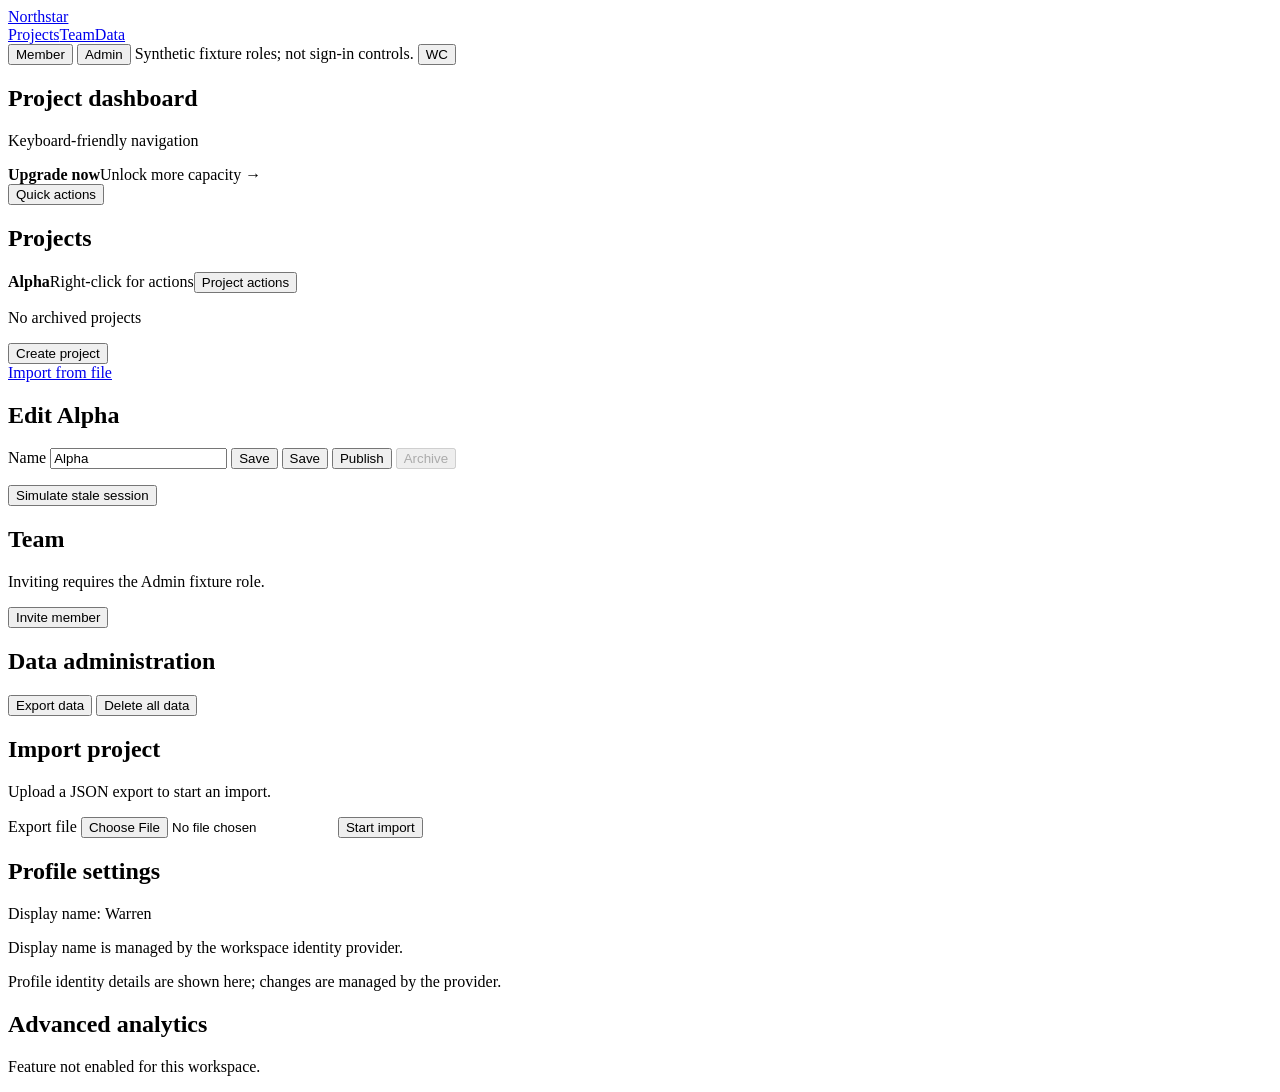
==== tests/skill_product/gauntlet/app/index.html @ bbffdec9 "Close Gauntlet discovery blind spots" ====
<!doctype html>
<html lang="en">
<head>
  <meta charset="utf-8">
  <meta name="viewport" content="width=device-width,initial-scale=1">
  <title>Northstar Projects</title>
  <link rel="stylesheet" href="/styles.css">
</head>
<body>
  <header>
    <a class="brand" href="/dashboard">Northstar</a>
    <nav><a href="/projects">Projects</a><a href="/team">Team</a><a href="/admin/data">Data</a></nav>
    <span role="group" aria-label="Synthetic audit role"><button data-supporting-control="role-member" data-expected-effect="bind-member-role" id="role-member">Member</button>
    <button data-supporting-control="role-admin" data-expected-effect="bind-admin-role" id="role-admin">Admin</button></span>
    <span class="fixture-note">Synthetic fixture roles; not sign-in controls.</span>
    <button id="avatar" data-case-id="avatar-settings" aria-haspopup="menu">WC</button>
    <div id="avatar-menu" hidden><a href="/settings/profile">Profile settings</a></div>
  </header>
  <main>
    <section id="dashboard">
      <h1>Project dashboard</h1>
      <p data-decoy="negative-control">Keyboard-friendly navigation</p>
      <div class="upgrade-card" data-case-id="false-affordance"><strong>Upgrade now</strong><span>Unlock more capacity →</span></div>
      <button data-case-id="keyboard-palette" id="palette-button" class="quiet" aria-expanded="false" aria-controls="palette">Quick actions</button>
      <div id="palette" role="dialog" aria-label="Quick actions" hidden><a href="/projects/import">Import project</a></div>
    </section>

    <section id="projects">
      <h2>Projects</h2>
      <article id="project-row" tabindex="0" data-case-id="context-menu"><strong>Alpha</strong><span>Right-click for actions</span><button id="project-actions" data-case-id="context-menu">Project actions</button></article>
      <div id="context-menu" role="menu" hidden><button role="menuitem" id="duplicate" data-supporting-control="duplicate-project" data-expected-effect="project-row-added">Duplicate</button></div>
      <p id="duplicate-status" aria-live="polite"></p>
      <div class="empty"><p>No archived projects</p><button data-case-id="empty-state-action" id="create-first">Create project</button></div>
      <form id="project-form" hidden><label>Name <input id="new-name"></label><button data-supporting-control="create-submit" data-expected-effect="project-created">Create</button><button type="button" id="cancel-create" data-supporting-control="create-cancel" data-expected-effect="form-closed">Cancel</button><p id="form-error"></p></form>
      <a data-case-id="deep-import-route" href="/projects/import">Import from file</a>
    </section>

    <section id="editor">
      <h2>Edit Alpha</h2>
      <label>Name <input id="project-name" value="Alpha"></label>
      <button data-case-id="duplicate-save-behavior" id="save-real">Save</button>
      <button data-case-id="duplicate-save-behavior" id="save-visual">Save</button>
      <button data-case-id="prerequisite-publish" id="publish">Publish</button>
      <button data-case-id="unexplained-disabled-control" disabled title="Unavailable">Archive</button>
      <p id="project-state"></p>
      <p id="toast" aria-live="polite"></p>
      <div data-case-id="misleading-success" class="evidence-hook" aria-hidden="true"></div>
      <div data-case-id="reload-loss" class="evidence-hook" aria-hidden="true"></div>
      <div data-case-id="invalid-input-recovery" class="evidence-hook" aria-hidden="true"></div>
      <button data-case-id="stale-session-recovery" id="stale">Simulate stale session</button>
    </section>

    <section id="team">
      <h2>Team</h2>
      <p id="invite-permission">Inviting requires the Admin fixture role.</p>
      <button data-case-id="mobile-invite" id="invite" aria-describedby="invite-permission">Invite member</button>
      <p id="pending-invites" aria-live="polite"></p>
      <dialog id="invite-dialog"><p>Invite a teammate</p><label>Email <input id="invite-email" type="email"></label><button id="send-invite" data-supporting-control="send-invite" data-expected-effect="invitation-queued">Send invite</button><button id="close-invite" data-supporting-control="close-invite" data-expected-effect="dialog-closed">Close</button><p id="invite-status"></p></dialog>
    </section>

    <section id="admin">
      <h2>Data administration</h2>
      <p id="admin-permission" hidden>Select the Admin fixture role to inspect workspace data controls.</p>
      <div id="admin-controls"><button data-case-id="admin-export" id="export">Export data</button>
      <button data-case-id="avoided-delete" class="danger">Delete all data</button></div>
    </section>

    <section id="import">
      <h2>Import project</h2>
      <p>Upload a JSON export to start an import.</p>
      <label>Export file <input id="import-file" type="file" accept="application/json"></label>
      <button id="start-import" data-supporting-control="start-import" data-expected-effect="import-completed">Start import</button>
      <p id="import-status" aria-live="polite"></p>
      <div data-case-id="missing-cancellation" class="evidence-hook" aria-hidden="true"></div>
    </section>

    <section id="profile">
      <h2>Profile settings</h2>
      <p>Display name: <output id="profile-name" aria-describedby="profile-policy">Warren</output></p>
      <p id="profile-policy">Display name is managed by the workspace identity provider.</p>
      <p>Profile identity details are shown here; changes are managed by the provider.</p>
    </section>

    <section id="analytics" data-case-id="unavailable-feature-flag">
      <h2>Advanced analytics</h2><p>Feature not enabled for this workspace.</p>
    </section>
  </main>
  <script src="/app.js"></script>
</body>
</html>
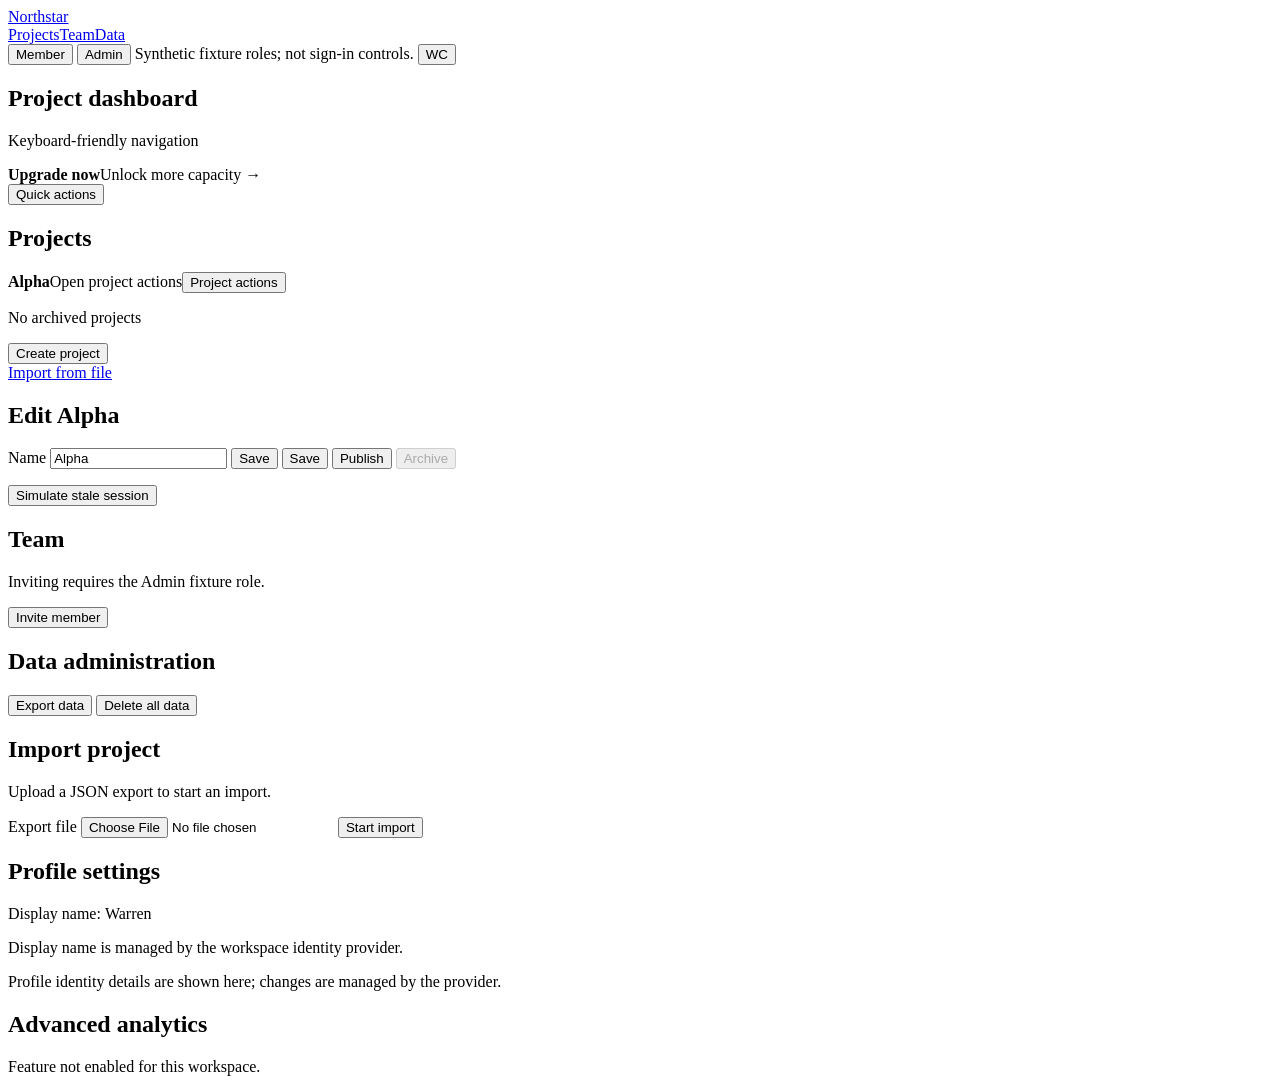
==== commit b88fdd24: "Repair Gauntlet verification gaps" ====
--- a/tests/skill_product/gauntlet/app/index.html
+++ b/tests/skill_product/gauntlet/app/index.html
@@ -13,7 +13,7 @@
     <span role="group" aria-label="Synthetic audit role"><button data-supporting-control="role-member" data-expected-effect="bind-member-role" id="role-member">Member</button>
     <button data-supporting-control="role-admin" data-expected-effect="bind-admin-role" id="role-admin">Admin</button></span>
     <span class="fixture-note">Synthetic fixture roles; not sign-in controls.</span>
-    <button id="avatar" data-case-id="avatar-settings" aria-haspopup="menu">WC</button>
+    <button id="avatar" data-case-id="avatar-settings" aria-haspopup="menu" aria-expanded="false" aria-controls="avatar-menu">WC</button>
     <div id="avatar-menu" hidden><a href="/settings/profile">Profile settings</a></div>
   </header>
   <main>
@@ -27,11 +27,11 @@
 
     <section id="projects">
       <h2>Projects</h2>
-      <article id="project-row" tabindex="0" data-case-id="context-menu"><strong>Alpha</strong><span>Right-click for actions</span><button id="project-actions" data-case-id="context-menu">Project actions</button></article>
+      <article id="project-row" tabindex="0" data-case-id="context-menu"><strong>Alpha</strong><span>Open project actions</span><button id="project-actions" data-case-id="context-menu">Project actions</button></article>
       <div id="context-menu" role="menu" hidden><button role="menuitem" id="duplicate" data-supporting-control="duplicate-project" data-expected-effect="project-row-added">Duplicate</button></div>
       <p id="duplicate-status" aria-live="polite"></p>
       <div class="empty"><p>No archived projects</p><button data-case-id="empty-state-action" id="create-first">Create project</button></div>
-      <form id="project-form" hidden><label>Name <input id="new-name"></label><button data-supporting-control="create-submit" data-expected-effect="project-created">Create</button><button type="button" id="cancel-create" data-supporting-control="create-cancel" data-expected-effect="form-closed">Cancel</button><p id="form-error"></p></form>
+      <form id="project-form" hidden><label>Name <input id="new-name" aria-describedby="form-error"></label><button data-supporting-control="create-submit" data-expected-effect="project-created">Create</button><button type="button" id="cancel-create" data-supporting-control="create-cancel" data-expected-effect="form-closed">Cancel</button><p id="form-error" role="alert" aria-live="polite"></p></form>
       <a data-case-id="deep-import-route" href="/projects/import">Import from file</a>
     </section>
 
@@ -43,7 +43,7 @@
       <button data-case-id="prerequisite-publish" id="publish">Publish</button>
       <button data-case-id="unexplained-disabled-control" disabled title="Unavailable">Archive</button>
       <p id="project-state"></p>
-      <p id="toast" aria-live="polite"></p>
+      <p id="toast" role="status" aria-live="polite"></p>
       <div data-case-id="misleading-success" class="evidence-hook" aria-hidden="true"></div>
       <div data-case-id="reload-loss" class="evidence-hook" aria-hidden="true"></div>
       <div data-case-id="invalid-input-recovery" class="evidence-hook" aria-hidden="true"></div>
@@ -55,7 +55,7 @@
       <p id="invite-permission">Inviting requires the Admin fixture role.</p>
       <button data-case-id="mobile-invite" id="invite" aria-describedby="invite-permission">Invite member</button>
       <p id="pending-invites" aria-live="polite"></p>
-      <dialog id="invite-dialog"><p>Invite a teammate</p><label>Email <input id="invite-email" type="email"></label><button id="send-invite" data-supporting-control="send-invite" data-expected-effect="invitation-queued">Send invite</button><button id="close-invite" data-supporting-control="close-invite" data-expected-effect="dialog-closed">Close</button><p id="invite-status"></p></dialog>
+      <dialog id="invite-dialog" aria-labelledby="invite-title"><p id="invite-title">Invite a teammate</p><label>Email <input id="invite-email" type="email" aria-describedby="invite-status"></label><button id="send-invite" data-supporting-control="send-invite" data-expected-effect="invitation-queued">Send invite</button><button id="close-invite" data-supporting-control="close-invite" data-expected-effect="dialog-closed">Close</button><p id="invite-status" role="alert" aria-live="polite"></p></dialog>
     </section>
 
     <section id="admin">
@@ -68,9 +68,9 @@
     <section id="import">
       <h2>Import project</h2>
       <p>Upload a JSON export to start an import.</p>
-      <label>Export file <input id="import-file" type="file" accept="application/json"></label>
+      <label>Export file <input id="import-file" type="file" accept="application/json" aria-describedby="import-status"></label>
       <button id="start-import" data-supporting-control="start-import" data-expected-effect="import-completed">Start import</button>
-      <p id="import-status" aria-live="polite"></p>
+      <p id="import-status" role="alert" aria-live="polite"></p>
       <div data-case-id="missing-cancellation" class="evidence-hook" aria-hidden="true"></div>
     </section>
 
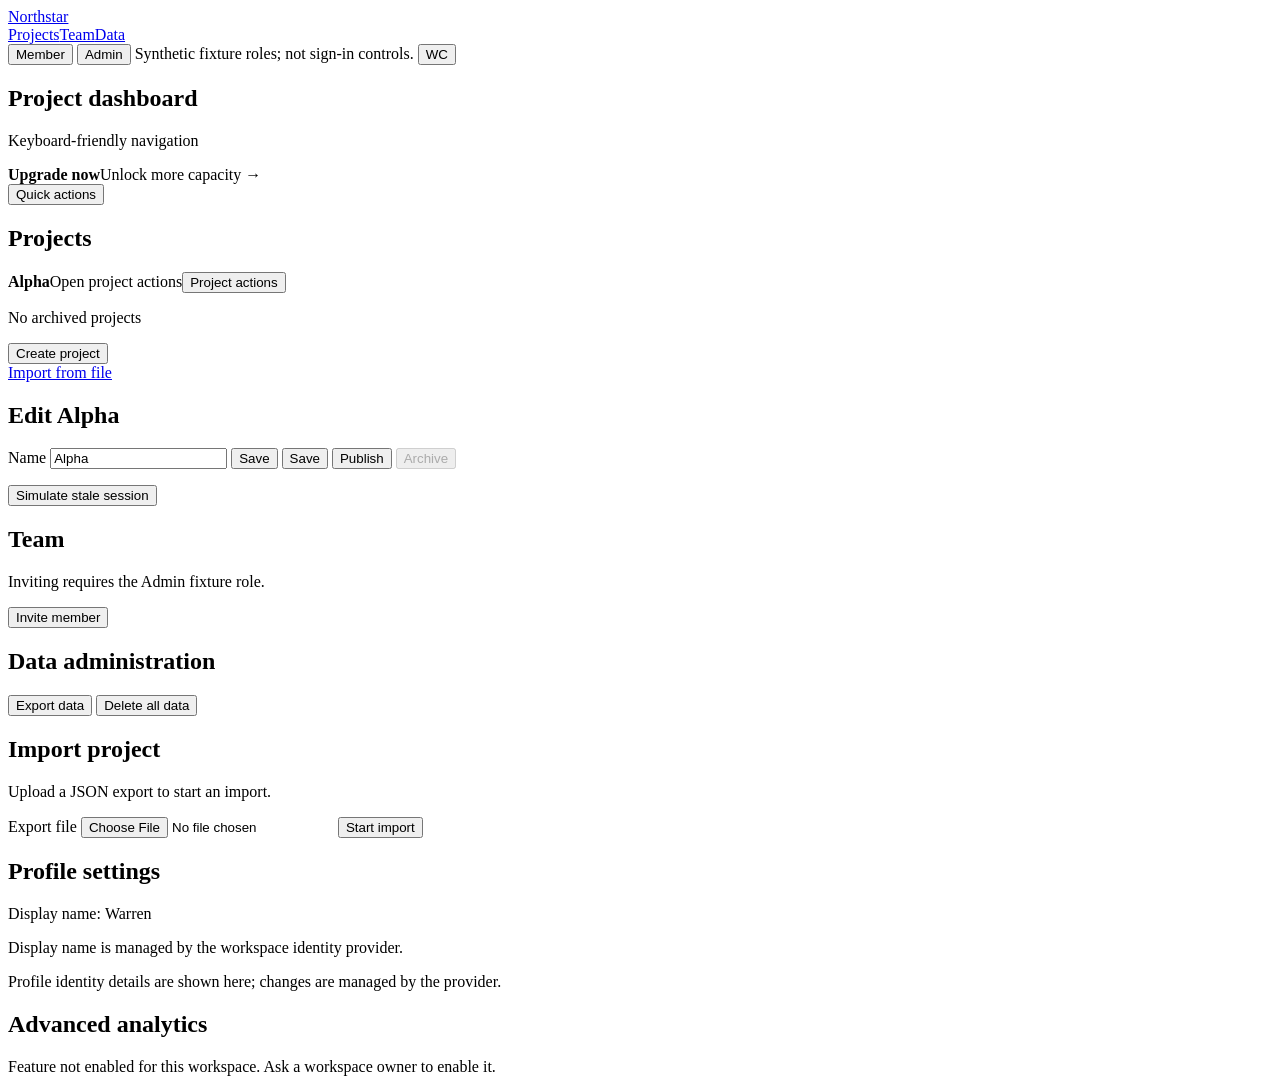
==== commit 090b0a37: "Close Gauntlet runtime blind spots" ====
--- a/tests/skill_product/gauntlet/app/index.html
+++ b/tests/skill_product/gauntlet/app/index.html
@@ -82,7 +82,7 @@
     </section>
 
     <section id="analytics" data-case-id="unavailable-feature-flag">
-      <h2>Advanced analytics</h2><p>Feature not enabled for this workspace.</p>
+      <h2>Advanced analytics</h2><p>Feature not enabled for this workspace. Ask a workspace owner to enable it.</p>
     </section>
   </main>
   <script src="/app.js"></script>
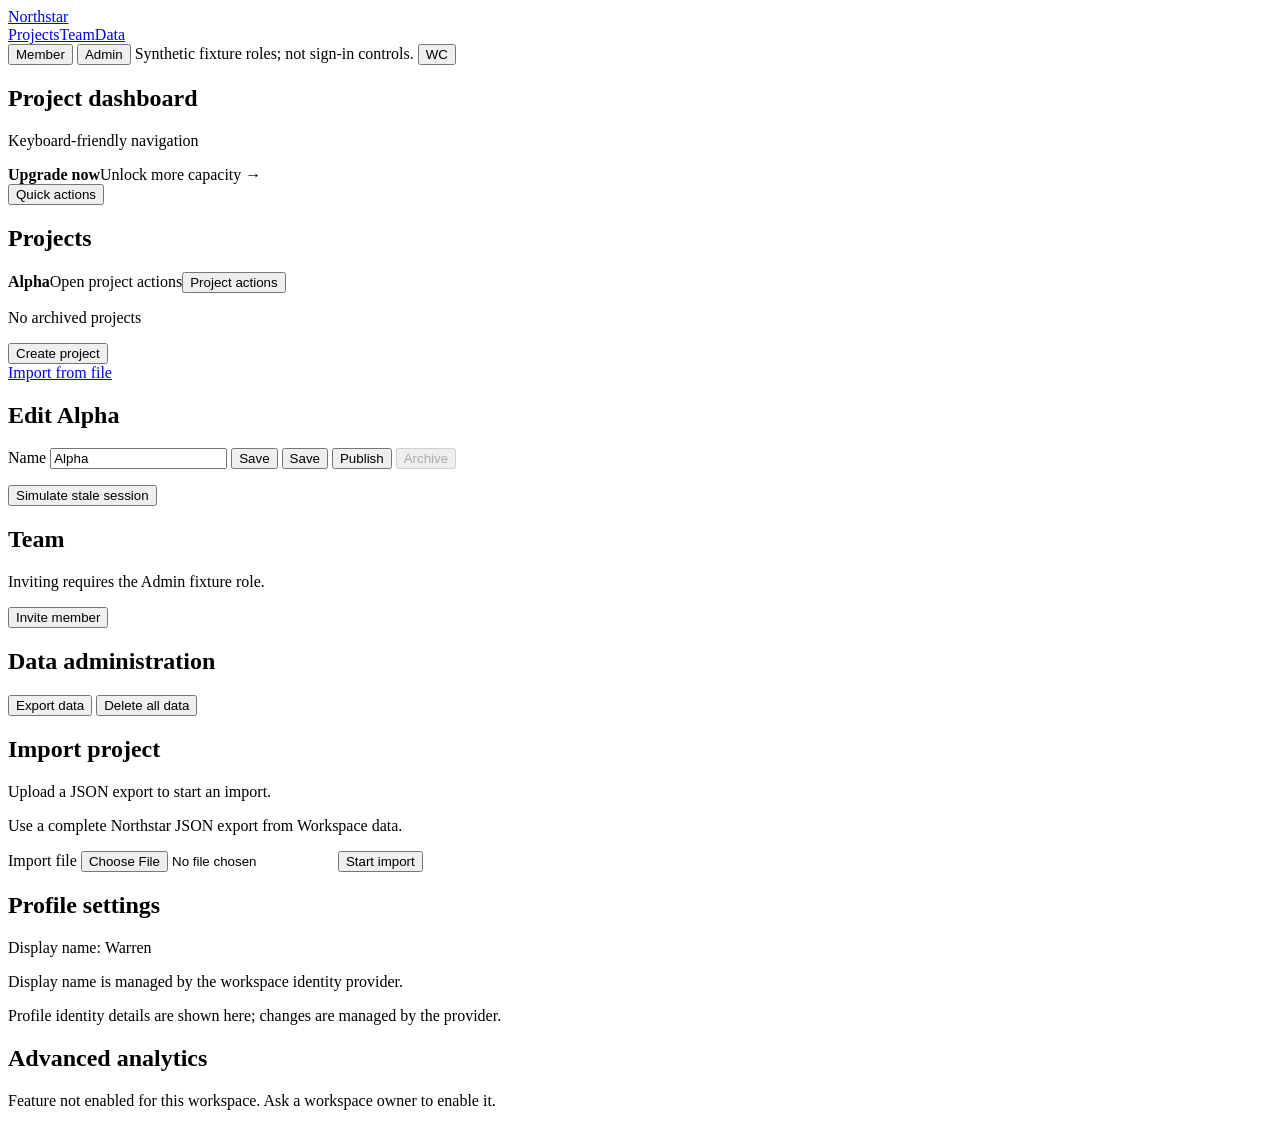
==== commit bceb3ce5: "Remove Gauntlet fixture noise" ====
--- a/tests/skill_product/gauntlet/app/index.html
+++ b/tests/skill_product/gauntlet/app/index.html
@@ -68,7 +68,8 @@
     <section id="import">
       <h2>Import project</h2>
       <p>Upload a JSON export to start an import.</p>
-      <label>Export file <input id="import-file" type="file" accept="application/json" aria-describedby="import-status"></label>
+      <p id="import-guidance">Use a complete Northstar JSON export from Workspace data.</p>
+      <label>Import file <input id="import-file" type="file" accept="application/json" aria-describedby="import-guidance import-status"></label>
       <button id="start-import" data-supporting-control="start-import" data-expected-effect="import-completed">Start import</button>
       <p id="import-status" role="alert" aria-live="polite"></p>
       <div data-case-id="missing-cancellation" class="evidence-hook" aria-hidden="true"></div>
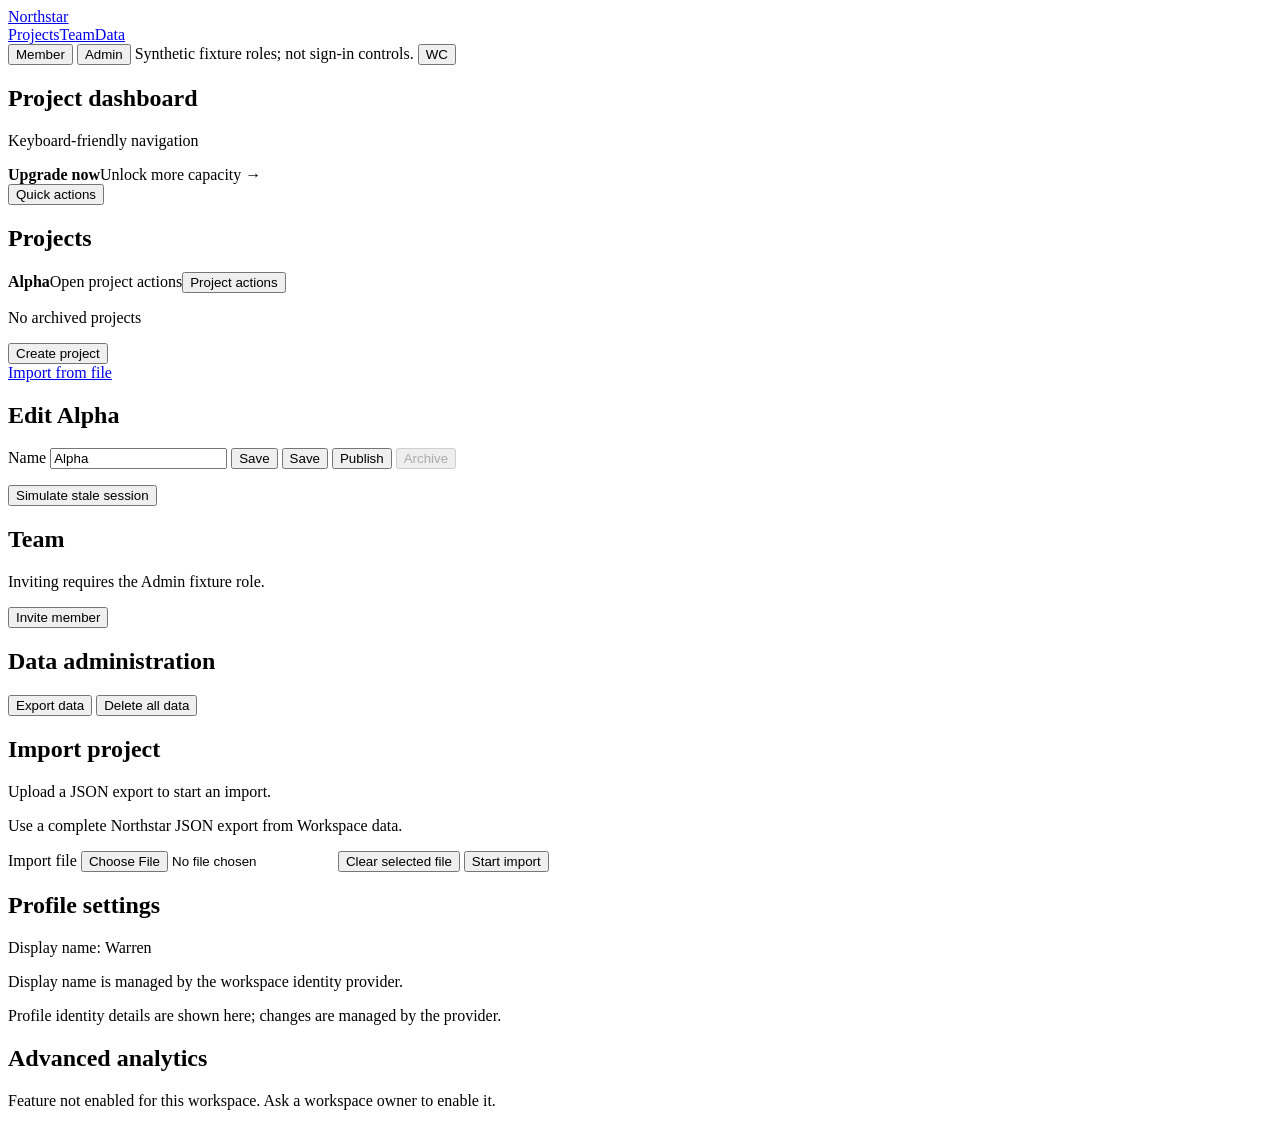
==== commit 3612bb2d: "Enforce canonical Gauntlet artifacts" ====
--- a/tests/skill_product/gauntlet/app/index.html
+++ b/tests/skill_product/gauntlet/app/index.html
@@ -28,15 +28,16 @@
     <section id="projects">
       <h2>Projects</h2>
       <article id="project-row" tabindex="0" data-case-id="context-menu"><strong>Alpha</strong><span>Open project actions</span><button id="project-actions" data-case-id="context-menu">Project actions</button></article>
+      <div id="project-list" aria-label="Project selection"></div>
       <div id="context-menu" role="menu" hidden><button role="menuitem" id="duplicate" data-supporting-control="duplicate-project" data-expected-effect="project-row-added">Duplicate</button></div>
       <p id="duplicate-status" aria-live="polite"></p>
-      <div class="empty"><p>No archived projects</p><button data-case-id="empty-state-action" id="create-first">Create project</button></div>
+      <div class="empty"><p id="archived-status">No archived projects</p><button data-case-id="empty-state-action" id="create-first">Create project</button></div>
       <form id="project-form" hidden><label>Name <input id="new-name" aria-describedby="form-error"></label><button data-supporting-control="create-submit" data-expected-effect="project-created">Create</button><button type="button" id="cancel-create" data-supporting-control="create-cancel" data-expected-effect="form-closed">Cancel</button><p id="form-error" role="alert" aria-live="polite"></p></form>
       <a data-case-id="deep-import-route" href="/projects/import">Import from file</a>
     </section>
 
     <section id="editor">
-      <h2>Edit Alpha</h2>
+      <h2 id="editor-title">Edit Alpha</h2>
       <label>Name <input id="project-name" value="Alpha"></label>
       <button data-case-id="duplicate-save-behavior" id="save-real">Save</button>
       <button data-case-id="duplicate-save-behavior" id="save-visual">Save</button>
@@ -55,7 +56,7 @@
       <p id="invite-permission">Inviting requires the Admin fixture role.</p>
       <button data-case-id="mobile-invite" id="invite" aria-describedby="invite-permission">Invite member</button>
       <p id="pending-invites" aria-live="polite"></p>
-      <dialog id="invite-dialog" aria-labelledby="invite-title"><p id="invite-title">Invite a teammate</p><label>Email <input id="invite-email" type="email" aria-describedby="invite-status"></label><button id="send-invite" data-supporting-control="send-invite" data-expected-effect="invitation-queued">Send invite</button><button id="close-invite" data-supporting-control="close-invite" data-expected-effect="dialog-closed">Close</button><p id="invite-status" role="alert" aria-live="polite"></p></dialog>
+      <dialog id="invite-dialog" role="dialog" aria-modal="true" aria-labelledby="invite-title"><p id="invite-title">Invite a teammate</p><label>Email <input id="invite-email" type="email" aria-describedby="invite-status"></label><button id="send-invite" data-supporting-control="send-invite" data-expected-effect="invitation-queued">Send invite</button><button id="close-invite" data-supporting-control="close-invite" data-expected-effect="dialog-closed">Close</button><p id="invite-status" role="alert" aria-live="polite"></p></dialog>
     </section>
 
     <section id="admin">
@@ -70,6 +71,7 @@
       <p>Upload a JSON export to start an import.</p>
       <p id="import-guidance">Use a complete Northstar JSON export from Workspace data.</p>
       <label>Import file <input id="import-file" type="file" accept="application/json" aria-describedby="import-guidance import-status"></label>
+      <button type="button" id="clear-import" data-supporting-control="clear-import" data-expected-effect="file-selection-cleared">Clear selected file</button>
       <button id="start-import" data-supporting-control="start-import" data-expected-effect="import-completed">Start import</button>
       <p id="import-status" role="alert" aria-live="polite"></p>
       <div data-case-id="missing-cancellation" class="evidence-hook" aria-hidden="true"></div>
@@ -83,7 +85,7 @@
     </section>
 
     <section id="analytics" data-case-id="unavailable-feature-flag">
-      <h2>Advanced analytics</h2><p>Feature not enabled for this workspace. Ask a workspace owner to enable it.</p>
+      <h2>Advanced analytics</h2><p id="analytics-status">Feature not enabled for this workspace. Ask a workspace owner to enable it.</p>
     </section>
   </main>
   <script src="/app.js"></script>
